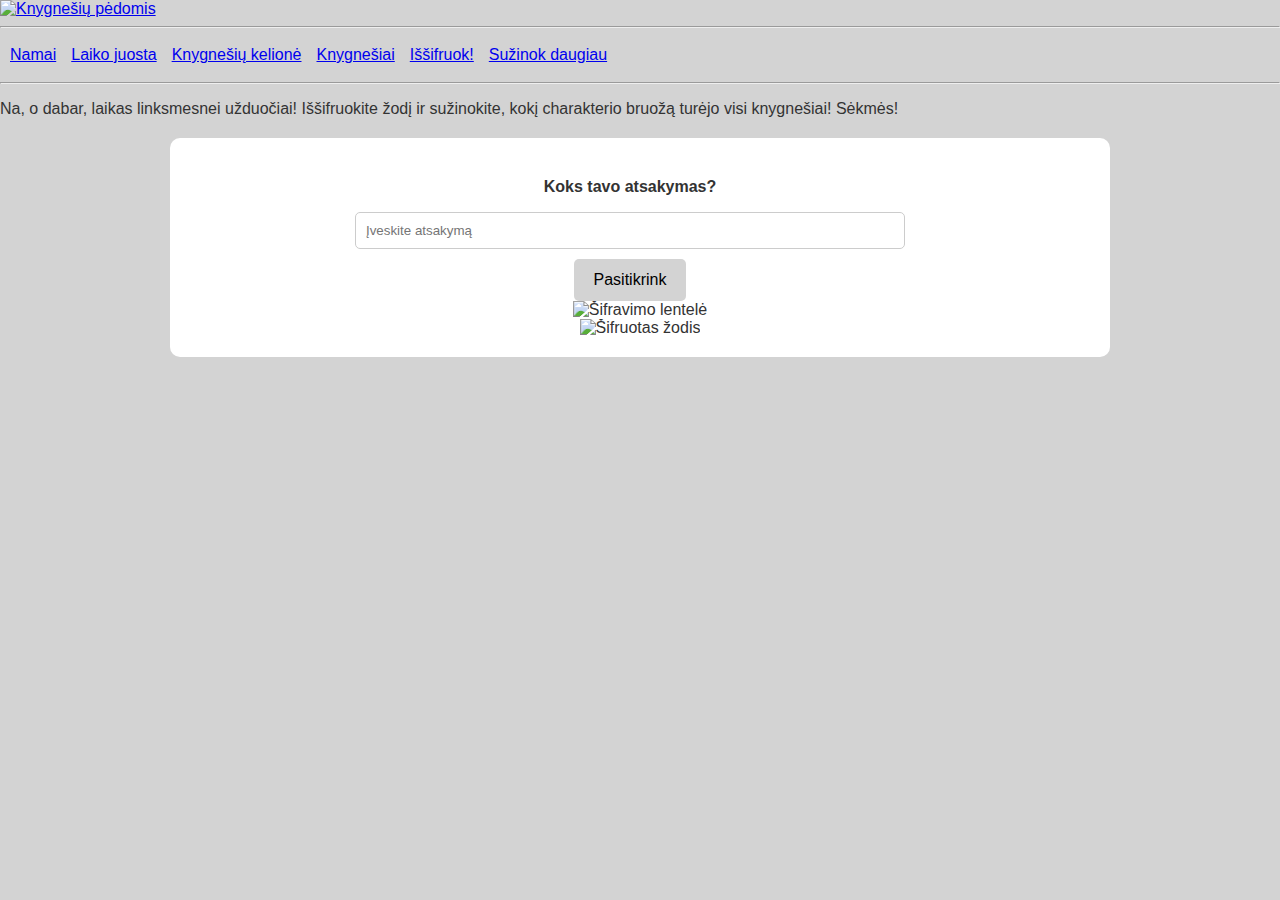
==== Iššifruok.html @ 04dd3d8e "Add files via upload" ====
<!DOCTYPE html>
<head><title>Iššifruok!</title></head>
<body>
<header>
<a href="index.html">
<img src="logo.jpg" title="Knygnešių pėdomis">
</a>
</header>
<hr>
<nav>
<table cellspacing="5" cellpadding="5">
<tr>
<td><a href="index.html">Namai</a></td>
<td><a href="Laiko juosta.html">Laiko juosta</a></td>
<td><a href="Knygnešių kelionė.html">Knygnešių kelionė</a></td>
<td><a href="Knygnešiai.html">Knygnešiai</a></td>
<td><a href="Iššifruok.html">Iššifruok!</a></td>
<td><a href="Suzinok daugiau.html">Sužinok daugiau</a></td>
</tr>
</table>
</nav>
<hr>
 <p>Na, o dabar, laikas linksmesnei užduočiai! Iššifruokite žodį ir sužinokite, kokį charakterio bruožą turėjo visi knygnešiai! Sėkmės!</p>
        <div class="container">
            <div class="text">
        <div class="form-container">
            <p><strong>Koks tavo atsakymas?</strong></p>
            <form>
                <input type="text" name="answer" placeholder="Įveskite atsakymą" pattern="[Dd]idvyriškumas" required>
                <br>
                <button type="submit">Pasitikrink</button>
            </form>
        </div>
    </div>
    
    <div class="images">
        <img src="img/lentele.jpg" alt="Šifravimo lentelė">
        <br>
        <img src="img/zodis.jpg" alt="Šifruotas žodis">
    </div>
</div>

<style>
    body {
        font-family: Arial, sans-serif;
        background-color: #d3d3d3;
        color: #333;
        margin: 0;
        padding: 0;
        text-align: left;
    }
    .container {
        justify-content: center;
        align-items: center;
        max-width: 900px;
        margin: 20px auto;
        padding: 20px;
        background: white;
        border-radius: 10px;
    }
    .text {
        flex: 1;
        text-align: left;
        padding-right: 20px;
    }
    .images {
        text-align: center;
    }
    .form-container {
        margin-top: 20px;
        text-align: center;
    }
    input {
        padding: 10px;
        width: 60%;
        border: 1px solid #ccc;
        border-radius: 5px;
    }
    button {
        margin-top: 10px;
        padding: 12px 20px;
        background-color: #d3d3d3;
        color: black;
        border: none;
        border-radius: 5px;
        cursor: pointer;
        font-size: 16px;
    }
    button:hover {
        background-color: #e57373;
    }
</style>
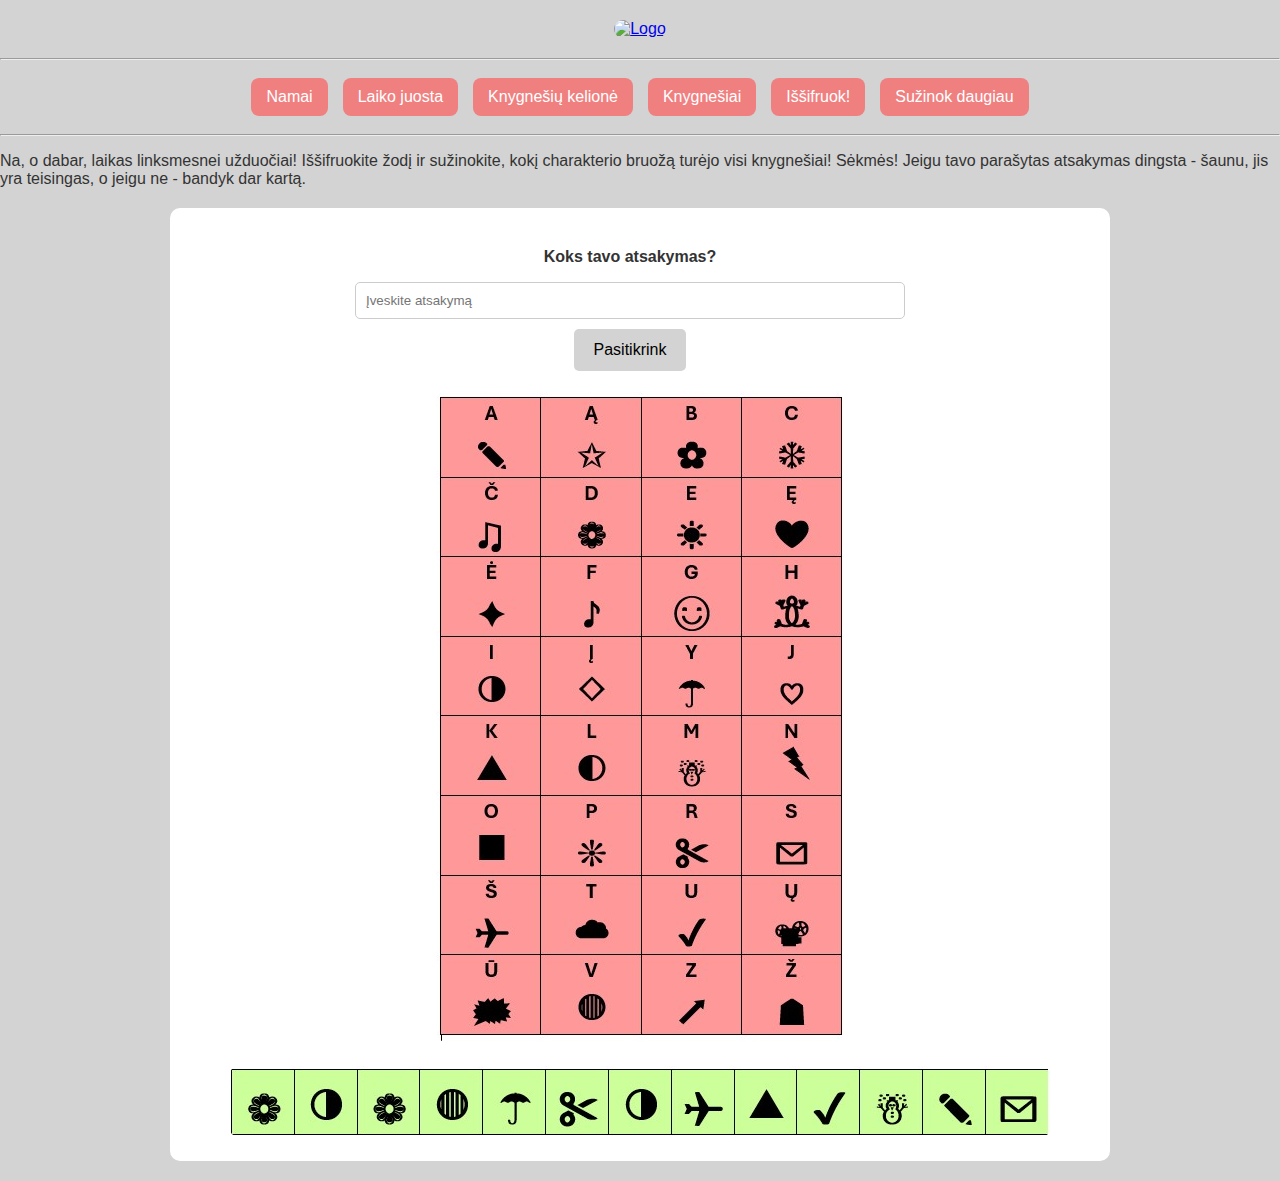
==== commit 61769b19: "Add files via upload" ====
--- a/Iššifruok.html
+++ b/Iššifruok.html
@@ -1,94 +1,192 @@
 <!DOCTYPE html>
-<head><title>Iššifruok!</title></head>
-<body>
-<header>
-<a href="index.html">
-<img src="logo.jpg" title="Knygnešių pėdomis">
-</a>
-</header>
-<hr>
-<nav>
-<table cellspacing="5" cellpadding="5">
-<tr>
-<td><a href="index.html">Namai</a></td>
-<td><a href="Laiko juosta.html">Laiko juosta</a></td>
-<td><a href="Knygnešių kelionė.html">Knygnešių kelionė</a></td>
-<td><a href="Knygnešiai.html">Knygnešiai</a></td>
-<td><a href="Iššifruok.html">Iššifruok!</a></td>
-<td><a href="Suzinok daugiau.html">Sužinok daugiau</a></td>
-</tr>
-</table>
-</nav>
-<hr>
- <p>Na, o dabar, laikas linksmesnei užduočiai! Iššifruokite žodį ir sužinokite, kokį charakterio bruožą turėjo visi knygnešiai! Sėkmės!</p>
-        <div class="container">
-            <div class="text">
-        <div class="form-container">
-            <p><strong>Koks tavo atsakymas?</strong></p>
-            <form>
-                <input type="text" name="answer" placeholder="Įveskite atsakymą" pattern="[Dd]idvyriškumas" required>
-                <br>
-                <button type="submit">Pasitikrink</button>
-            </form>
-        </div>
-    </div>
-    
-    <div class="images">
-        <img src="img/lentele.jpg" alt="Šifravimo lentelė">
-        <br>
-        <img src="img/zodis.jpg" alt="Šifruotas žodis">
-    </div>
-</div>
+<html lang="en">
 
+<head>
+    <meta charset="UTF-8">
+    <meta name="viewport" content="width=device-width, initial-scale=1.0">
+    <title>Iššifruok!</title>
+    <style>
+        body {
+            font-family: Arial, sans-serif;
+            background-color: #d3d3d3;
+            color: #333;
+            margin: 0;
+            padding: 0;
+            text-align: left;
+        }
+
+        .nav-btn {
+            display: inline-block;
+            padding: 10px 15px;
+            text-decoration: none;
+            background-color: #f08080;
+            color: white;
+            font-size: 16px;
+            border-radius: 8px;
+            transition: background-color 0.3s, transform 0.2s;
+        }
+
+        .nav-btn:hover {
+            background-color: #90ee90;
+            transform: scale(1.05);
+        }
+
+        table {
+            margin: auto;
+        }
+
+        td {
+            padding: 5px;
+        }
+
+        header {
+            text-align: center;
+            margin-bottom: 20px;
+        }
+
+        .container {
+            justify-content: center;
+            align-items: center;
+            max-width: 900px;
+            margin: 20px auto;
+            padding: 20px;
+            background: white;
+            border-radius: 10px;
+        }
+
+        .text {
+            flex: 1;
+            text-align: left;
+            padding-right: 20px;
+        }
+
+        .images {
+            text-align: center;
+        }
+
+        .form-container {
+            margin-top: 20px;
+            text-align: center;
+        }
+
+        input {
+            padding: 10px;
+            width: 60%;
+            border: 1px solid #ccc;
+            border-radius: 5px;
+        }
+
+        button {
+            margin-top: 10px;
+            padding: 12px 20px;
+            background-color: #d3d3d3;
+            color: black;
+            border: none;
+            border-radius: 5px;
+            cursor: pointer;
+            font-size: 16px;
+        }
+
+        button:hover {
+            background-color: #e57373;
+        }
+    </style>
+</head>
 <style>
     body {
         font-family: Arial, sans-serif;
+        text-align: left;
         background-color: #d3d3d3;
-        color: #333;
-        margin: 0;
-        padding: 0;
-        text-align: left;
     }
-    .container {
-        justify-content: center;
-        align-items: center;
-        max-width: 900px;
-        margin: 20px auto;
-        padding: 20px;
-        background: white;
+
+    .nav-btn {
+        display: inline-block;
+        padding: 10px 15px;
+        text-decoration: none;
+        background-color: #f08080;
+        color: white;
+        font-size: 16px;
+        border-radius: 8px;
+        transition: background-color 0.3s, transform 0.2s;
+    }
+
+    .nav-btn:hover {
+        background-color: #90ee90;
+        transform: scale(1.05);
+    }
+
+    table {
+        margin: auto;
+    }
+
+    td {
+        padding: 5px;
+    }
+
+    header {
+        text-align: center;
+        margin-bottom: 20px;
+    }
+
+    img {
         border-radius: 10px;
+        margin-top: 20px;
     }
-    .text {
-        flex: 1;
-        text-align: left;
-        padding-right: 20px;
-    }
-    .images {
+
+    h2 {
         text-align: center;
     }
-    .form-container {
-        margin-top: 20px;
-        text-align: center;
-    }
-    input {
-        padding: 10px;
-        width: 60%;
-        border: 1px solid #ccc;
-        border-radius: 5px;
-    }
-    button {
-        margin-top: 10px;
-        padding: 12px 20px;
-        background-color: #d3d3d3;
-        color: black;
-        border: none;
-        border-radius: 5px;
-        cursor: pointer;
-        font-size: 16px;
-    }
-    button:hover {
-        background-color: #e57373;
-    }
 </style>
+</head>
+<body>
+
+    <header>
+        <a href="index.html">
+            <img src="img/logo5.jpg" title="Knygnešių pėdomis" alt="Logo" />
+        </a>
+    </header>
+
+    <hr>
+
+    <nav>
+        <table cellspacing="5" cellpadding="5">
+            <tr>
+                <td><a href="index.html" class="nav-btn">Namai</a></td>
+                <td><a href="Laiko juosta.html" class="nav-btn">Laiko juosta</a></td>
+                <td><a href="Knygnešių kelionė.html" class="nav-btn">Knygnešių kelionė</a></td>
+                <td><a href="Knygnešiai.html" class="nav-btn">Knygnešiai</a></td>
+                <td><a href="Iššifruok.html" class="nav-btn">Iššifruok!</a></td>
+                <td><a href="Suzinok daugiau.html" class="nav-btn">Sužinok daugiau</a></td>
+            </tr>
+        </table>
+    </nav>
+
+    <hr>
+
+    <p>Na, o dabar, laikas linksmesnei užduočiai! Iššifruokite žodį ir sužinokite, kokį charakterio bruožą turėjo visi knygnešiai! Sėkmės! Jeigu tavo parašytas atsakymas dingsta - šaunu, jis yra teisingas, o jeigu ne - bandyk dar kartą.</p>
+
+    <div class="container">
+        <div class="text">
+            <div class="form-container">
+                <p><strong>Koks tavo atsakymas?</strong></p>
+                <form>
+                    <input type="text" name="answer" placeholder="Įveskite atsakymą" pattern="[Dd]idvyriškumas" required>
+                    <br>
+                    <button type="submit">Pasitikrink</button>
+                </form>
+            </div>
+        </div>
+
+        <div class="images">
+            <img src="img/lentele.jpg" alt="Šifravimo lentelė">
+            <br>
+            <img src="img/zodis.jpg" alt="Šifruotas žodis">
+        </div>
+    </div>
+
+</body>
+
+</html>
 
 
+
